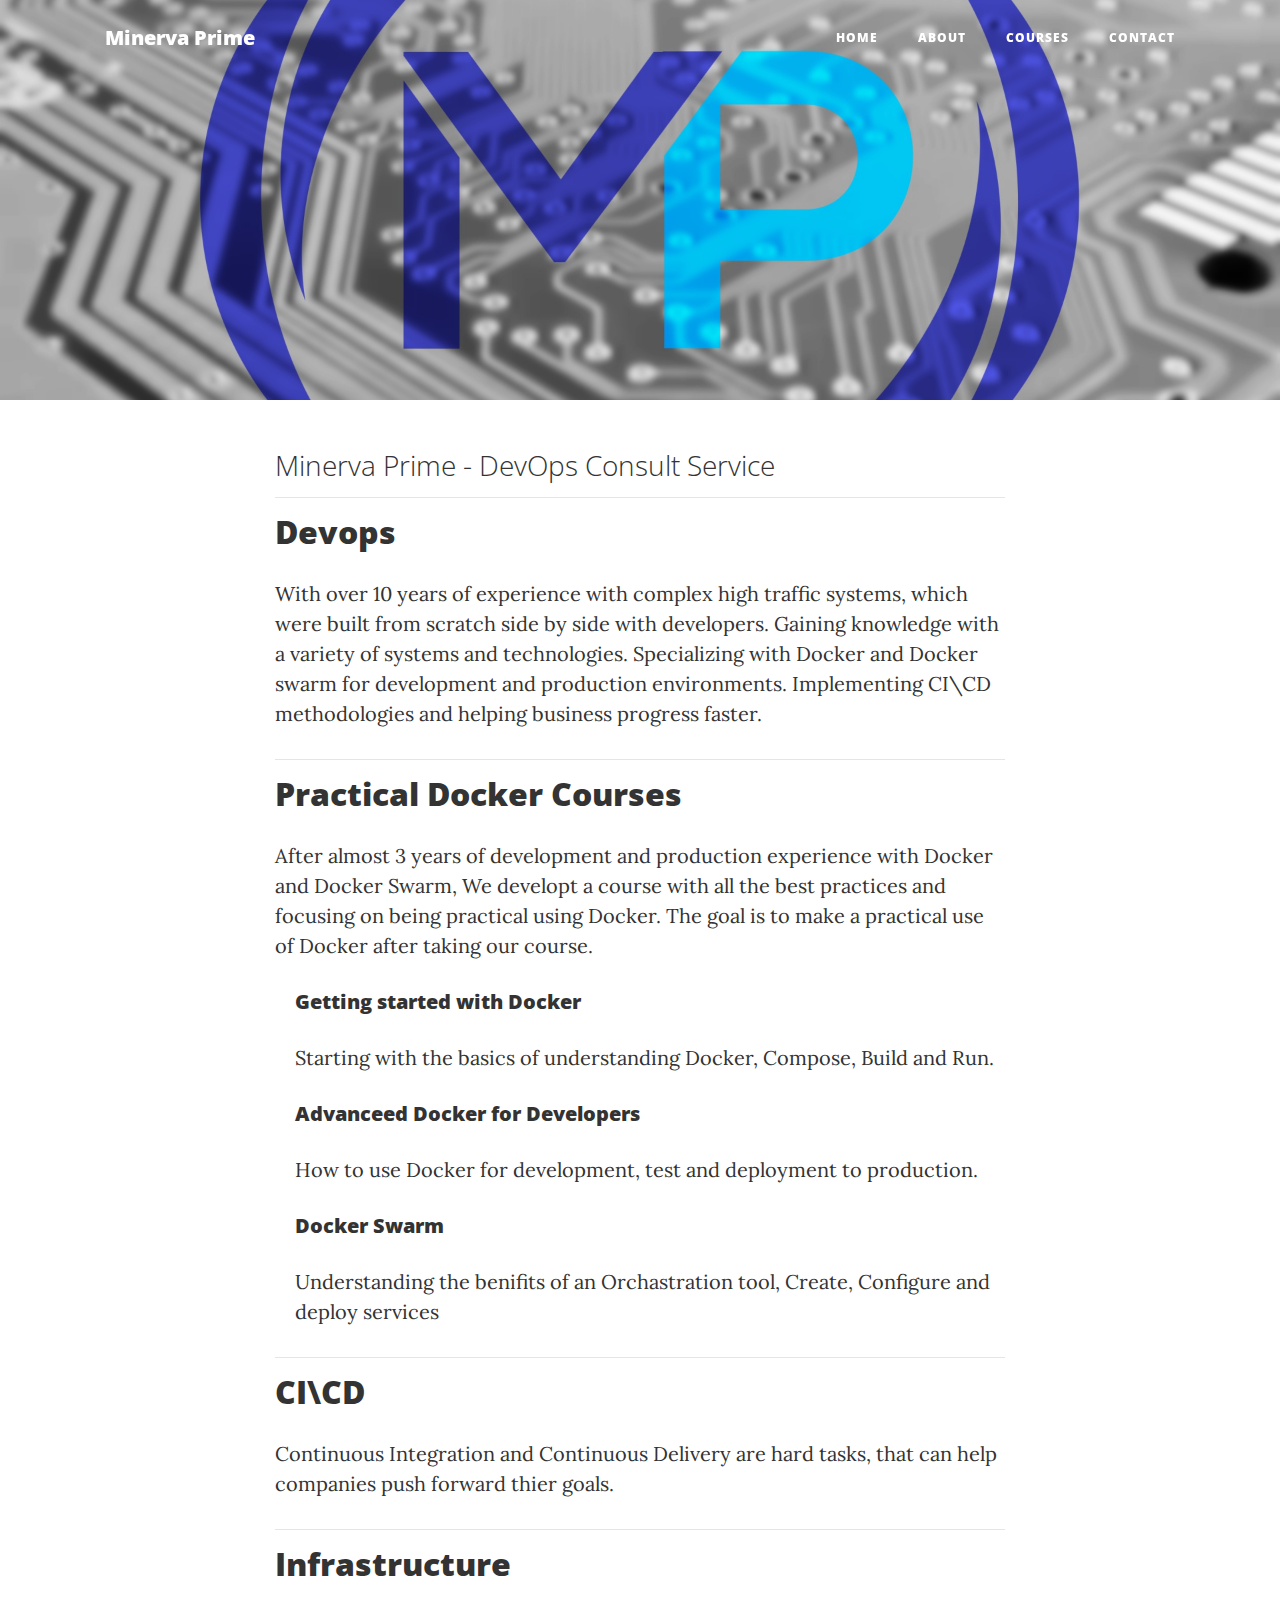
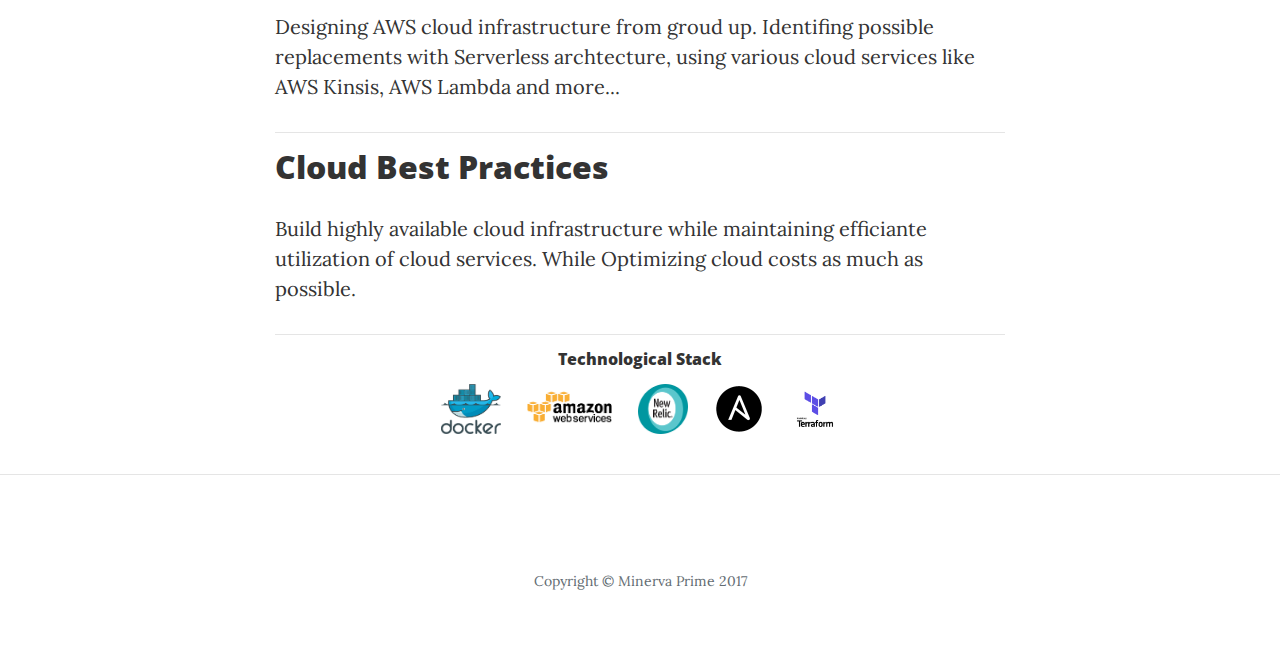
==== index.html @ b12f28e3 "Update index.html" ====
<!DOCTYPE html>
<html lang="en">
    <head>
        <meta charset="UTF-8">
        <meta name="description" content="Devops consult service">
        <meta property="og:description" content="Devops consult service">
        <meta name="keywords" content="devops, docker, ansible, terraform, dev-ops, ci, cd, cicd">
        <meta name="author" content="Omer Haim">
        <meta property="og:title" content="Practical best practices" />
        <meta property="og:type" content="website" />
        <meta property="og:url" content="http://www.minerva-prime.com/" />
        <meta property="og:image" content="http://www.minerva-prime.com/img/mp/home-logo-300X200.jpg">
        <meta property="og:locale" content="en_GB" />
        <meta name="viewport" content="width=device-width, initial-scale=1.0">
        <!-- Google Analytics -->
        <script>
        window.ga=window.ga||function(){(ga.q=ga.q||[]).push(arguments)};ga.l=+new Date;
        ga('create', 'UA-27539923-7', 'auto');
        ga('send', 'pageview');
        </script>
        <script async src='https://www.google-analytics.com/analytics.js'></script>
        <!-- End Google Analytics -->
        <title>Minerva Prime - DevOps Consult Service</title>
        <link href="vendor/bootstrap/css/bootstrap.min.css" rel="stylesheet">
        <link href="vendor/font-awesome/css/font-awesome.min.css" rel="stylesheet" type="text/css">
        <link href='https://fonts.googleapis.com/css?family=Lora:400,700,400italic,700italic' rel='stylesheet' type='text/css'>
        <link href='https://fonts.googleapis.com/css?family=Open+Sans:300italic,400italic,600italic,700italic,800italic,400,300,600,700,800' rel='stylesheet' type='text/css'>
        <link href="css/clean-blog.min.css" rel="stylesheet">
        <style>
        .navbar-toggler {
        z-index: 1;
        }
        
        @media (max-width: 576px) {
        nav > .container {
        width: 100%;
        }
        }
        </style>
    </head>
    <body>
        <!-- Navigation -->
        <nav class="navbar fixed-top navbar-toggleable-md navbar-light" id="mainNav">
            <div class="container">
                <button class="navbar-toggler navbar-toggler-right" type="button" data-toggle="collapse" data-target="#navbarResponsive" aria-controls="navbarResponsive" aria-expanded="false" aria-label="Toggle navigation">
                Menu <i class="fa fa-bars"></i>
                </button>
                <a class="navbar-brand" href="index.html">Minerva Prime</a>
                <div class="collapse navbar-collapse" id="navbarResponsive">
                    <ul class="navbar-nav ml-auto">
                        <li class="nav-item">
                            <a class="nav-link" href="index.html">Home</a>
                        </li>
                        <li class="nav-item">
                            <a class="nav-link" href="about.html">About</a>
                        </li>
                        <li class="nav-item">
                            <a class="nav-link" href="#">Courses</a>
                        </li>
                        <li class="nav-item">
                            <a class="nav-link" href="contact.html">Contact</a>
                        </li>
                    </ul>
                </div>
            </div>
        </nav>
        <!-- Page Header -->
        <header class="masthead" style="background-image: url('img/mp/home-logo.jpg') ;height: 400px;">
            <div class="container">
                <div class="row">
                    <div class="col-lg-10 offset-lg-4 col-md-12 offset-md-2">
                        <div class="site-heading">
                        </div>
                    </div>
                </div>
            </div>
        </header>
        <!-- Main Content -->
        <div class="container">
            <div class="row">
                <div class="col-lg-8 offset-lg-2 col-md-10 offset-md-1">
                    <div class="post-preview">
                        <a href="#">
                            <h3 class="post-subtitle">
                            Minerva Prime - DevOps Consult Service
                            </h3>
                        </a>
                    </div>
                    
                    <hr>
                    <div class="post-preview">
                        <h2 class="post-subtitle">
                        Devops
                        </h2>
                        <p class="post">With over 10 years of experience with complex high traffic systems, which were built from scratch side by side with developers.
                            Gaining knowledge with a variety of systems and technologies.
                            Specializing with Docker and Docker swarm for development and production environments.
                            Implementing CI\CD methodologies and helping business progress faster.
                        </p>
                    </div>
                    <hr>
                    <div class="post-meta">
                        <h2 class="post-subtitle">
                        Practical Docker Courses
                        </h2>
                        
                        <p class="post">After almost 3 years of development and production experience with Docker and Docker Swarm, We developt a course with all the best practices and focusing on being practical using Docker.
                        The goal is to make a practical use of Docker after taking our course.</p>
                        <div style="margin-left:20px;">
                            <h5>Getting started with Docker</h5>
                            <p class="post">Starting with the basics of understanding Docker, Compose, Build and Run.</p>
                            <h5>Advanceed Docker for Developers</h5>
                            <p class="post">How to use Docker for development, test and deployment to production.</p>
                            <h5>Docker Swarm</h5>
                            <p class="post">Understanding the benifits of an Orchastration tool, Create, Configure and deploy services</p>
                        </div>
                    </div>
                    <hr>
                    <div class="post-meta">
                        <h2 class="post-subtitle">
                        CI\CD
                        </h2>
                        <p class="post">Continuous Integration and Continuous Delivery are hard tasks, that can help companies push forward thier goals.</p>
                    </div>
                    <hr>
                    <div class="post-preview">
                        <h2 class="post-subtitle">
                        Infrastructure
                        </h2>
                        <p class="post">Designing AWS cloud infrastructure from groud up. Identifing possible replacements with Serverless archtecture, using various cloud services like AWS Kinsis, AWS Lambda and more...</p>
                    </div>
                    <hr>
                    <div class="post-preview">
                        <h2 class="post-subtitle">
                        Cloud Best Practices
                        </h2>
                        <p class="post">
                            Build highly available cloud infrastructure while maintaining efficiante utilization of cloud services. While Optimizing cloud costs as much as possible.
                        </p>
                    </div>
                    <hr>
                    <div class="post">
                        <h6 style="text-align: center;">Technological Stack</h6>
                        <ul class="list-inline text-center">
                            <li class="list-inline-item" style="padding: 8px 8px">
                                <a href="https://www.docker.com/"><img src="img/docker.png" style="width: 60px; height: 50px"></a>
                            </li>
                            <li class="list-inline-item" style="padding: 8px 8px">
                                <a href="https://aws.amazon.com/"><img src="img/aws.gif" style="width: 85px; height: 50px"></a>
                            </li>
                            <li class="list-inline-item" style="padding: 8px 8px">
                                <a href="https://newrelic.com/"><img src="img/newrelic.png" style="width: 50px; height: 50px"></a>
                            </li>
                            <li class="list-inline-item" style="padding: 8px 8px">
                                <a href="https://www.ansible.com/"><img src="img/ansible.png" style="width: 50px; height: 50px"></a>
                            </li>
                            <li class="list-inline-item" style="padding: 8px 8px">
                                <a href="https://www.terraform.io/"><img src="img/terraform.png" style="width: 50px; height: 50px"></a>
                            </li>
                        </ul>
                    </div>
                </div>
            </div>
        </div>
        <hr>
        <!-- Footer -->
        <footer>
            <div class="container">
                <div class="row">
                    <div class="col-lg-8 offset-lg-2 col-md-10 offset-md-1">
                        <ul class="list-inline text-center">
                        </ul>
                        <p class="copyright text-muted">Copyright &copy; Minerva Prime 2017</p>
                    </div>
                </div>
            </div>
        </footer>
        <script src="vendor/jquery/jquery.min.js"></script>
        <script src="vendor/tether/tether.min.js"></script>
        <script src="vendor/bootstrap/js/bootstrap.min.js"></script>
        <script src="js/clean-blog.min.js"></script>
    </body>
</html>
---- css/clean-blog.min.css ----
/*!
 * Start Bootstrap - Clean Blog v4.0.0-alpha (http://startbootstrap.com/template-overviews/clean-blog)
 * Copyright 2013-2017 Start Bootstrap
 * Licensed under MIT (https://github.com/BlackrockDigital/startbootstrap-clean-blog/blob/master/LICENSE)
 */body{font-size:20px;color:#333;font-family:Lora,'Times New Roman',serif}p{line-height:1.5;margin:30px 0}p a{text-decoration:underline}h1,h2,h3,h4,h5,h6{font-weight:800;font-family:'Open Sans','Helvetica Neue',Helvetica,Arial,sans-serif}a{color:#333;-webkit-transition:all .2s;-moz-transition:all .2s;transition:all .2s}a:focus,a:hover{color:#0085a1}a img:focus,a img:hover{cursor:zoom-in}blockquote{font-style:italic;color:#777}.section-heading{font-size:36px;font-weight:700;margin-top:60px}.caption{font-size:14px;font-style:italic;display:block;margin:0;padding:10px;text-align:center;border-bottom-right-radius:5px;border-bottom-left-radius:5px}::-moz-selection{color:#fff;background:#0085a1;text-shadow:none}::selection{color:#fff;background:#0085a1;text-shadow:none}img::selection{color:#fff;background:0 0}img::-moz-selection{color:#fff;background:0 0}body{-webkit-tap-highlight-color:#0085a1}#mainNav{position:absolute;border-bottom:1px solid #eee;background-color:#fff;font-family:'Open Sans','Helvetica Neue',Helvetica,Arial,sans-serif}#mainNav .navbar-brand{font-weight:800;color:#777}#mainNav .navbar-toggler{font-size:12px;font-weight:800;padding:13px;text-transform:uppercase;color:#777}#mainNav .navbar-nav>li.nav-item>a{font-size:12px;font-weight:800;letter-spacing:1px;text-transform:uppercase}@media only screen and (min-width:992px){#mainNav{border-bottom:1px solid transparent;background:0 0}#mainNav .navbar-brand{padding:15px 20px;color:#fff}#mainNav .navbar-brand:focus,#mainNav .navbar-brand:hover{color:rgba(255,255,255,.8)}#mainNav .navbar-nav>li.nav-item>a{padding:15px 20px;color:#fff}#mainNav .navbar-nav>li.nav-item>a:focus,#mainNav .navbar-nav>li.nav-item>a:hover{color:rgba(255,255,255,.8)}}@media only screen and (min-width:1170px){#mainNav{-webkit-transition:background-color .2s;-moz-transition:background-color .2s;transition:background-color .2s;-webkit-transform:translate3d(0,0,0);-moz-transform:translate3d(0,0,0);-ms-transform:translate3d(0,0,0);-o-transform:translate3d(0,0,0);transform:translate3d(0,0,0);-webkit-backface-visibility:hidden}#mainNav.is-fixed{position:fixed;top:-77px;-webkit-transition:-webkit-transform .2s;-moz-transition:-moz-transform .2s;transition:transform .2s;border-bottom:1px solid #fff;background-color:rgba(255,255,255,.9)}#mainNav.is-fixed .navbar-brand{color:#333}#mainNav.is-fixed .navbar-brand:focus,#mainNav.is-fixed .navbar-brand:hover{color:#0085a1}#mainNav.is-fixed .navbar-nav>li.nav-item>a{color:#333}#mainNav.is-fixed .navbar-nav>li.nav-item>a:focus,#mainNav.is-fixed .navbar-nav>li.nav-item>a:hover{color:#0085a1}#mainNav.is-visible{-webkit-transform:translate3d(0,100%,0);-moz-transform:translate3d(0,100%,0);-ms-transform:translate3d(0,100%,0);-o-transform:translate3d(0,100%,0);transform:translate3d(0,100%,0)}}header.masthead{margin-bottom:50px;background:no-repeat center center;background-color:#777;background-attachment:scroll;-webkit-background-size:cover;-moz-background-size:cover;-o-background-size:cover;background-size:cover}header.masthead .page-heading,header.masthead .post-heading,header.masthead .site-heading{padding:100px 0 50px;color:#fff}@media only screen and (min-width:768px){header.masthead .page-heading,header.masthead .post-heading,header.masthead .site-heading{padding:150px 0}}header.masthead .page-heading,header.masthead .site-heading{text-align:center}header.masthead .page-heading h1,header.masthead .site-heading h1{font-size:50px;margin-top:0}header.masthead .page-heading .subheading,header.masthead .site-heading .subheading{font-size:24px;font-weight:300;line-height:1.1;display:block;margin:10px 0 0;font-family:'Open Sans','Helvetica Neue',Helvetica,Arial,sans-serif}@media only screen and (min-width:768px){header.masthead .page-heading h1,header.masthead .site-heading h1{font-size:80px}}header.masthead .post-heading h1{font-size:35px}header.masthead .post-heading .meta,header.masthead .post-heading .subheading{line-height:1.1;display:block}header.masthead .post-heading .subheading{font-size:24px;font-weight:600;margin:10px 0 30px;font-family:'Open Sans','Helvetica Neue',Helvetica,Arial,sans-serif}header.masthead .post-heading .meta{font-size:20px;font-weight:300;font-style:italic;font-family:Lora,'Times New Roman',serif}header.masthead .post-heading .meta a{color:#fff}@media only screen and (min-width:768px){header.masthead .post-heading h1{font-size:55px}header.masthead .post-heading .subheading{font-size:30px}}.post-preview>a{color:#333}.post-preview>a:focus,.post-preview>a:hover{text-decoration:none;color:#0085a1}.post-preview>a>.post-title{font-size:30px;margin-top:30px;margin-bottom:10px}.post-preview>a>.post-subtitle{font-weight:300;margin:0;margin-bottom:10px}.post-preview>.post-meta{font-size:18px;font-style:italic;margin-top:0;color:#777}.post-preview>.post-meta>a{text-decoration:none;color:#333}.post-preview>.post-meta>a:focus,.post-preview>.post-meta>a:hover{text-decoration:underline;color:#0085a1}@media only screen and (min-width:768px){.post-preview>a>.post-title{font-size:36px}}.floating-label-form-group{font-size:14px;position:relative;margin-bottom:0;padding-bottom:.5em;border-bottom:1px solid #eee}.floating-label-form-group input,.floating-label-form-group textarea{font-size:1.5em;position:relative;z-index:1;padding:0;resize:none;border:none;border-radius:0;background:0 0;box-shadow:none!important;font-family:Lora,'Times New Roman',serif}.floating-label-form-group input::-webkit-input-placeholder,.floating-label-form-group textarea::-webkit-input-placeholder{color:#777;font-family:Lora,'Times New Roman',serif}.floating-label-form-group label{font-size:.85em;line-height:1.764705882em;position:relative;z-index:0;top:2em;display:block;margin:0;-webkit-transition:top .3s ease,opacity .3s ease;-moz-transition:top .3s ease,opacity .3s ease;-ms-transition:top .3s ease,opacity .3s ease;transition:top .3s ease,opacity .3s ease;vertical-align:middle;vertical-align:baseline;opacity:0}.floating-label-form-group .help-block{margin:15px 0}.floating-label-form-group-with-value label{top:0;opacity:1}.floating-label-form-group-with-focus label{color:#0085a1}form .form-group:first-child .floating-label-form-group{border-top:1px solid #eee}footer{padding:50px 0 65px}footer .list-inline{margin:0;padding:0}footer .copyright{font-size:14px;margin-bottom:0;text-align:center}.btn{font-size:14px;font-weight:800;padding:15px 25px;letter-spacing:1px;text-transform:uppercase;border-radius:0;font-family:'Open Sans','Helvetica Neue',Helvetica,Arial,sans-serif}.btn-primary{color:#fff;border-color:#0085a1;background-color:#0085a1}.btn-primary.focus,.btn-primary:focus{color:#fff;border-color:#001c22;background-color:#005b6e}.btn-primary:hover{color:#fff;border-color:#005264;background-color:#005b6e}.btn-primary.active,.btn-primary:active,.open>.btn-primary.dropdown-toggle{color:#fff;border-color:#005264;background-color:#005b6e}.btn-primary.active.focus,.btn-primary.active:focus,.btn-primary.active:hover,.btn-primary:active.focus,.btn-primary:active:focus,.btn-primary:active:hover,.open>.btn-primary.dropdown-toggle.focus,.open>.btn-primary.dropdown-toggle:focus,.open>.btn-primary.dropdown-toggle:hover{color:#fff;border-color:#001c22;background-color:#003d4a}.btn-primary.active,.btn-primary:active,.open>.btn-primary.dropdown-toggle{background-image:none}.btn-primary.disabled.focus,.btn-primary.disabled:focus,.btn-primary.disabled:hover,.btn-primary[disabled].focus,.btn-primary[disabled]:focus,.btn-primary[disabled]:hover,fieldset[disabled] .btn-primary.focus,fieldset[disabled] .btn-primary:focus,fieldset[disabled] .btn-primary:hover{border-color:#0085a1;background-color:#0085a1}.btn-primary .badge{color:#0085a1;background-color:#fff}.btn-lg{font-size:16px;padding:25px 35px}.btn-default:focus,.btn-default:hover{color:#fff;border:1px solid #0085a1;background-color:#0085a1}
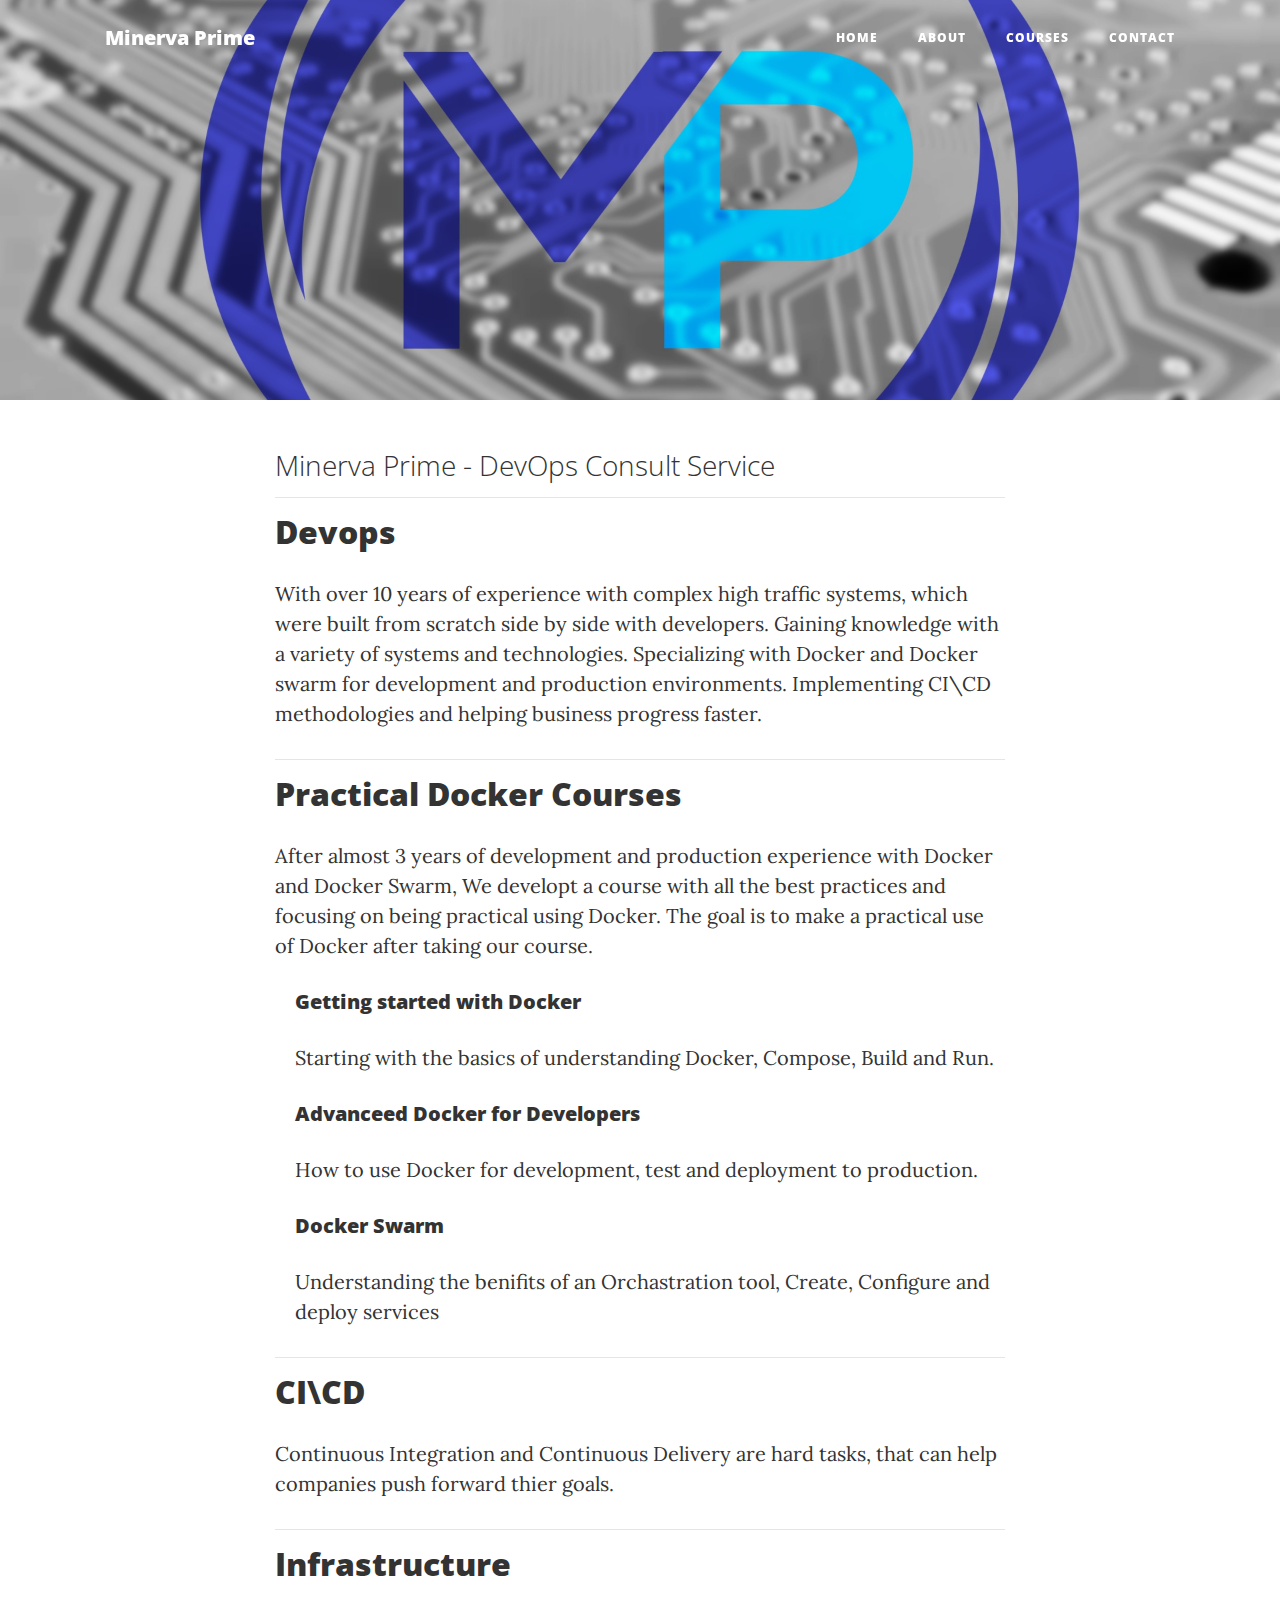
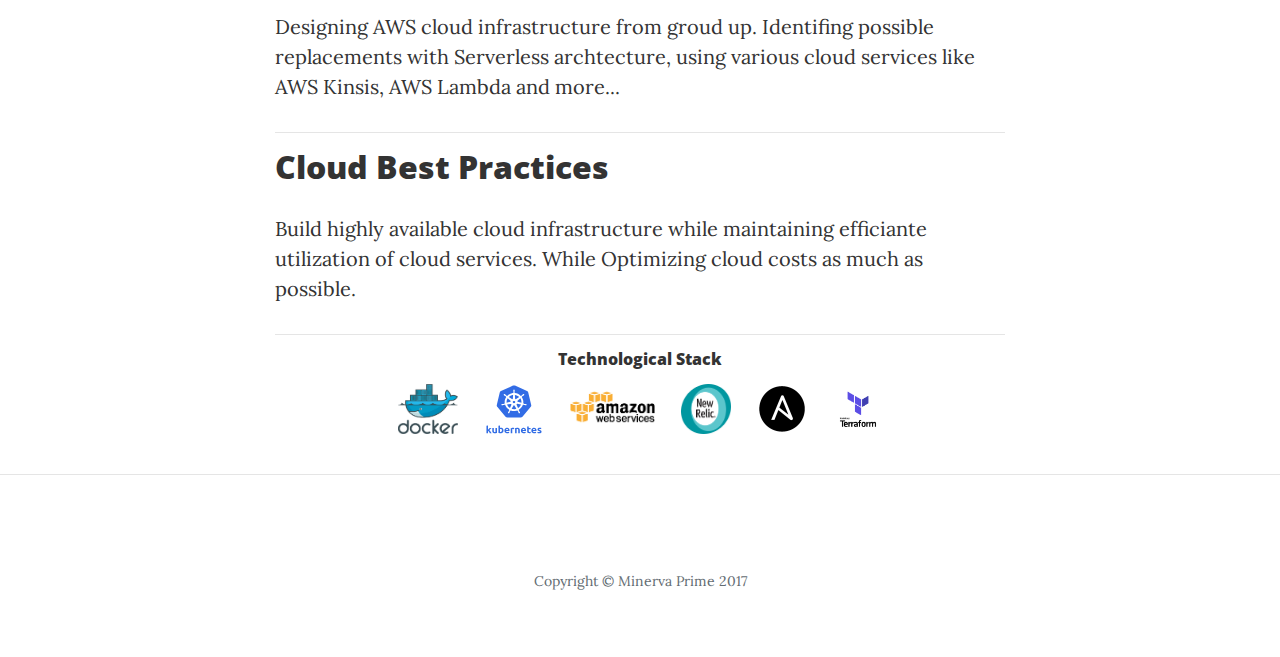
==== commit 220f1477: "added k8s to tech stack" ====
--- a/index.html
+++ b/index.html
@@ -55,7 +55,7 @@
                             <a class="nav-link" href="about.html">About</a>
                         </li>
                         <li class="nav-item">
-                            <a class="nav-link" href="#">Courses</a>
+                            <a class="nav-link" href="courses.html">Courses</a>
                         </li>
                         <li class="nav-item">
                             <a class="nav-link" href="contact.html">Contact</a>
@@ -146,6 +146,9 @@
                                 <a href="https://www.docker.com/"><img src="img/docker.png" style="width: 60px; height: 50px"></a>
                             </li>
                             <li class="list-inline-item" style="padding: 8px 8px">
+                                <a href="https://kubernetes.io/"><img src="img/kubernetes-logo.svg" style="width: 60px; height: 50px"></a>
+                            </li>
+                            <li class="list-inline-item" style="padding: 8px 8px">
                                 <a href="https://aws.amazon.com/"><img src="img/aws.gif" style="width: 85px; height: 50px"></a>
                             </li>
                             <li class="list-inline-item" style="padding: 8px 8px">
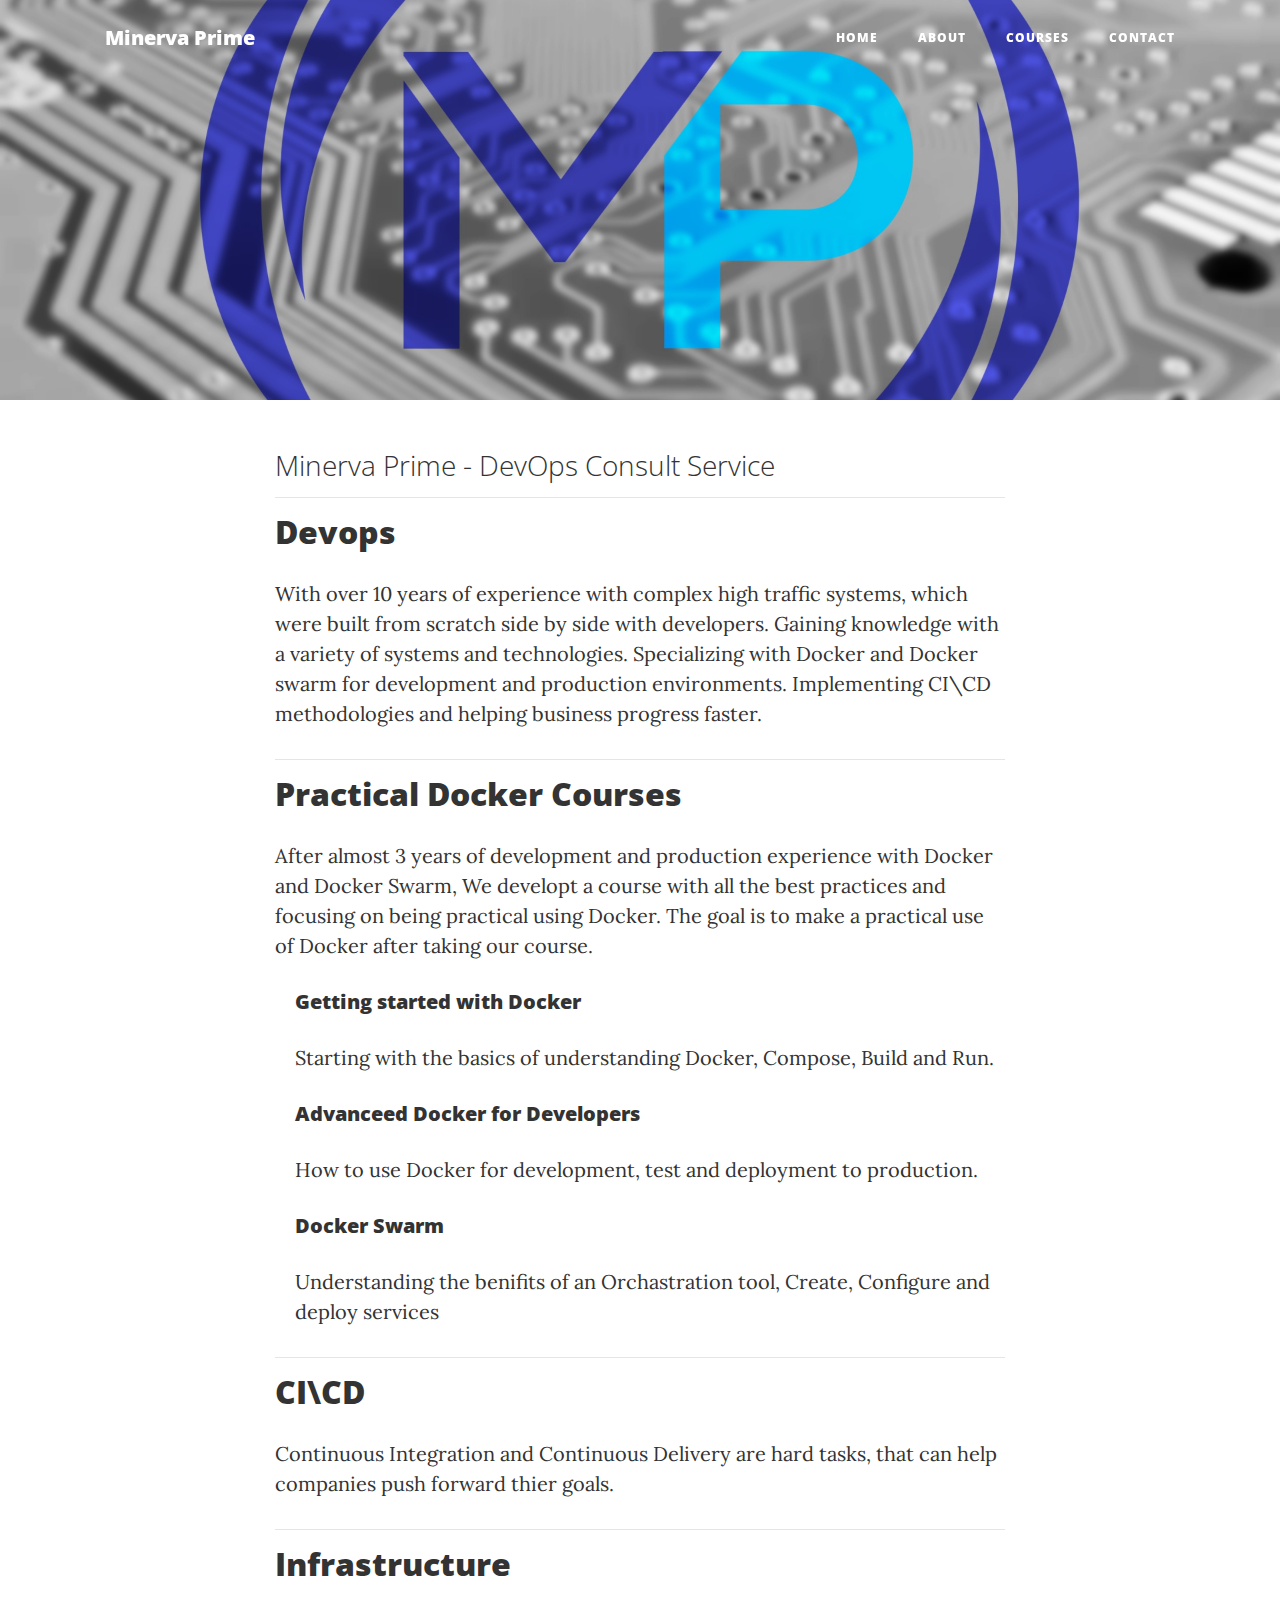
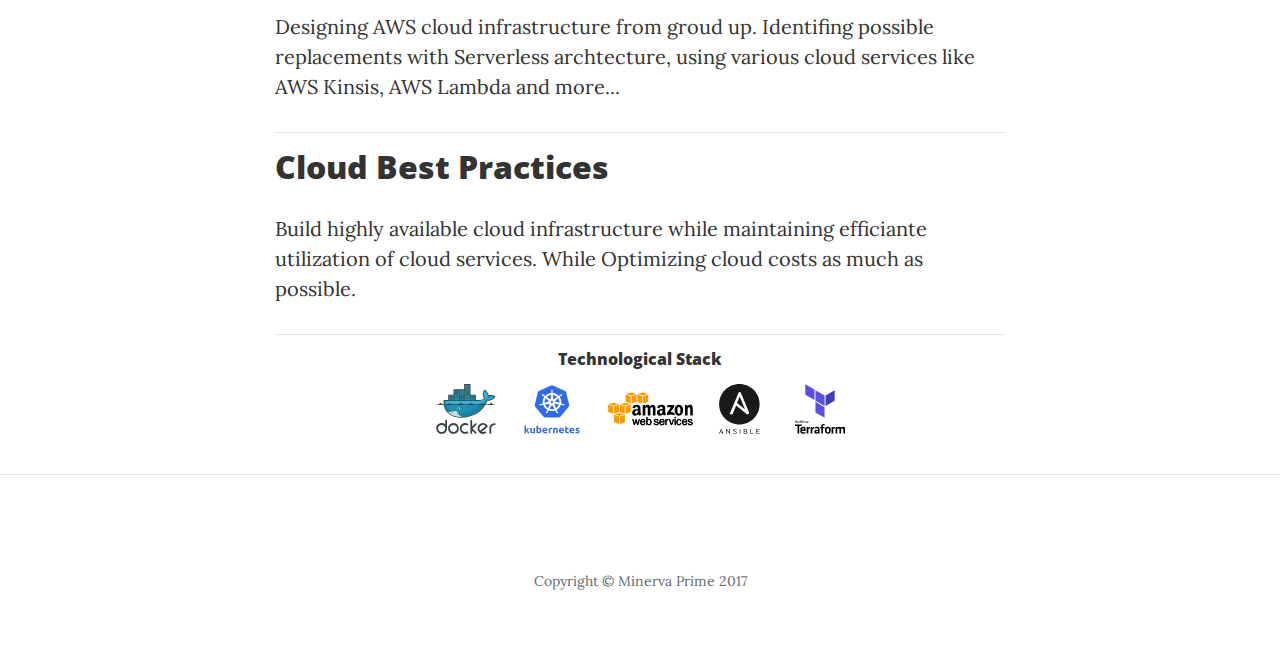
==== commit f3d62d81: "images" ====
--- a/index.html
+++ b/index.html
@@ -37,6 +37,31 @@
         }
         }
         </style>
+            <!-- Drift -->
+    <!-- Start of Async Drift Code -->
+    <script>
+        !function () {
+            var t;
+            if (t = window.driftt = window.drift = window.driftt || [], !t.init) return t.invoked ? void (window.console && console.error && console.error("Drift snippet included twice.")) : (t.invoked = !0,
+                t.methods = ["identify", "config", "track", "reset", "debug", "show", "ping", "page", "hide", "off", "on"],
+                t.factory = function (e) {
+                    return function () {
+                        var n;
+                        return n = Array.prototype.slice.call(arguments), n.unshift(e), t.push(n), t;
+                    };
+                }, t.methods.forEach(function (e) {
+                    t[e] = t.factory(e);
+                }), t.load = function (t) {
+                    var e, n, o, i;
+                    e = 3e5, i = Math.ceil(new Date() / e) * e, o = document.createElement("script"),
+                        o.type = "text/javascript", o.async = !0, o.crossorigin = "anonymous", o.src = "https://js.driftt.com/include/" + i + "/" + t + ".js",
+                        n = document.getElementsByTagName("script")[0], n.parentNode.insertBefore(o, n);
+                });
+        }();
+        drift.SNIPPET_VERSION = '0.3.1';
+        drift.load('zy2uxzmmac9x');
+    </script>
+    <!-- End of Async Drift Code -->
     </head>
     <body>
         <!-- Navigation -->
@@ -143,22 +168,22 @@
                         <h6 style="text-align: center;">Technological Stack</h6>
                         <ul class="list-inline text-center">
                             <li class="list-inline-item" style="padding: 8px 8px">
-                                <a href="https://www.docker.com/"><img src="img/docker.png" style="width: 60px; height: 50px"></a>
+                                <a href="https://www.docker.com/"><img src="img/docker.svg" style="width: 60px; height: 50px"></a>
                             </li>
                             <li class="list-inline-item" style="padding: 8px 8px">
                                 <a href="https://kubernetes.io/"><img src="img/kubernetes-logo.svg" style="width: 60px; height: 50px"></a>
                             </li>
                             <li class="list-inline-item" style="padding: 8px 8px">
-                                <a href="https://aws.amazon.com/"><img src="img/aws.gif" style="width: 85px; height: 50px"></a>
-                            </li>
-                            <li class="list-inline-item" style="padding: 8px 8px">
+                                <a href="https://aws.amazon.com/"><img src="img/aws.svg" style="width: 85px; height: 50px"></a>
+                            </li>
+                            <!-- <li class="list-inline-item" style="padding: 8px 8px">
                                 <a href="https://newrelic.com/"><img src="img/newrelic.png" style="width: 50px; height: 50px"></a>
-                            </li>
-                            <li class="list-inline-item" style="padding: 8px 8px">
-                                <a href="https://www.ansible.com/"><img src="img/ansible.png" style="width: 50px; height: 50px"></a>
-                            </li>
-                            <li class="list-inline-item" style="padding: 8px 8px">
-                                <a href="https://www.terraform.io/"><img src="img/terraform.png" style="width: 50px; height: 50px"></a>
+                            </li> -->
+                            <li class="list-inline-item" style="padding: 8px 8px">
+                                <a href="https://www.ansible.com/"><img src="img/ansible.svg" style="width: 50px; height: 50px"></a>
+                            </li>
+                            <li class="list-inline-item" style="padding: 8px 8px">
+                                <a href="https://www.terraform.io/"><img src="img/terraform.svg" style="width: 50px; height: 50px"></a>
                             </li>
                         </ul>
                     </div>
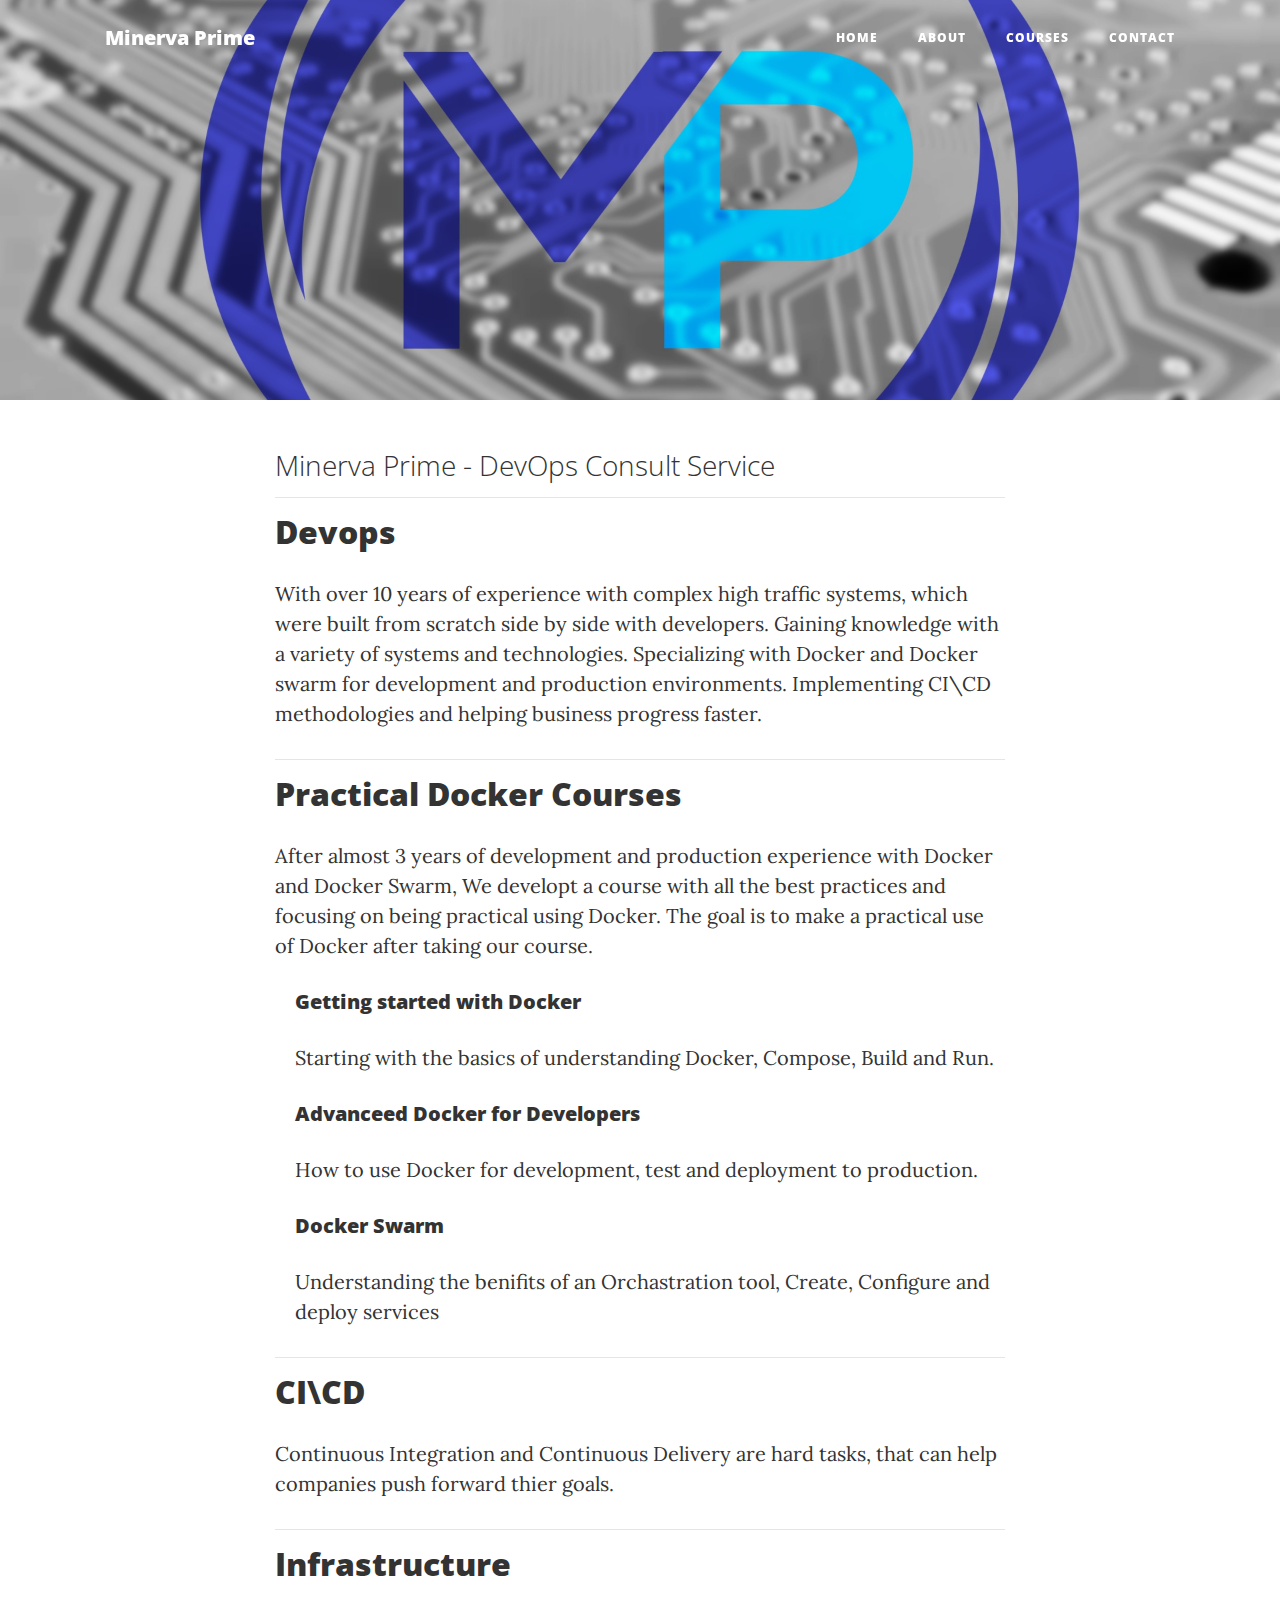
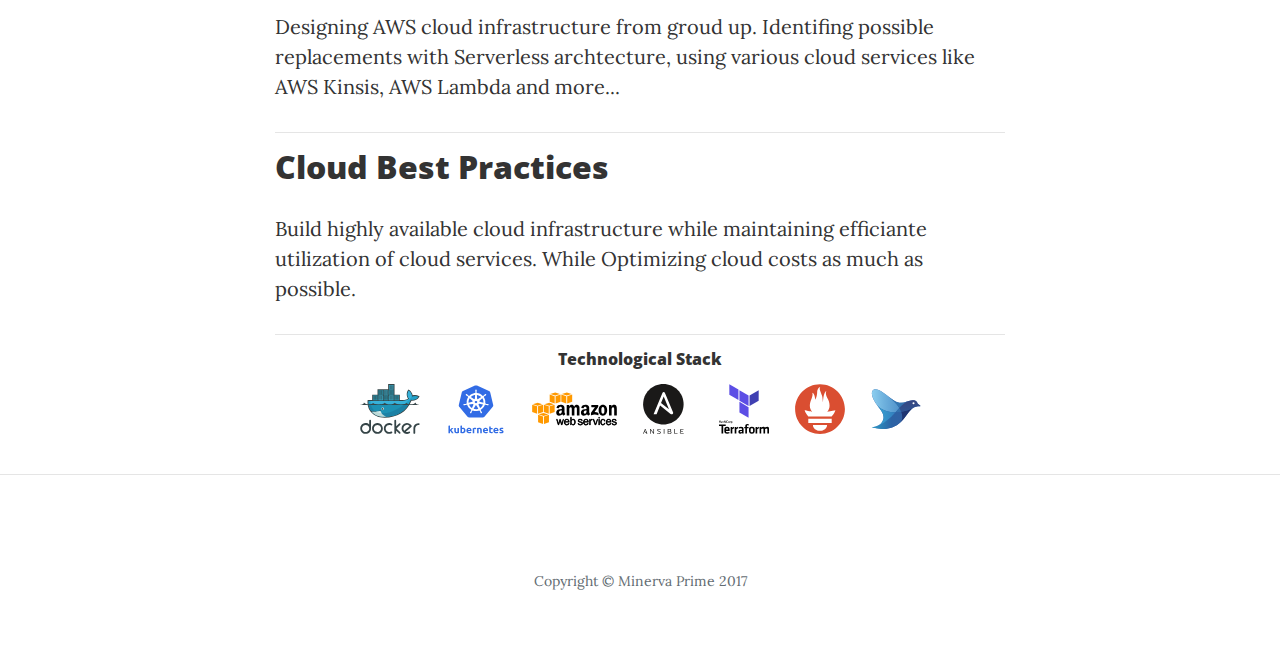
==== commit 0fced9ab: "added additional tools" ====
--- a/index.html
+++ b/index.html
@@ -185,6 +185,12 @@
                             <li class="list-inline-item" style="padding: 8px 8px">
                                 <a href="https://www.terraform.io/"><img src="img/terraform.svg" style="width: 50px; height: 50px"></a>
                             </li>
+                            <li class="list-inline-item" style="padding: 8px 8px">
+                                <a href="https://prometheus.io/"><img src="img/prometheus.svg" style="width: 50px; height: 50px"></a>
+                            </li>
+                            <li class="list-inline-item" style="padding: 8px 8px">
+                                <a href="https://www.fluentd.org/"><img src="img/fluentd.svg" style="width: 50px; height: 50px"></a>
+                            </li>
                         </ul>
                     </div>
                 </div>
